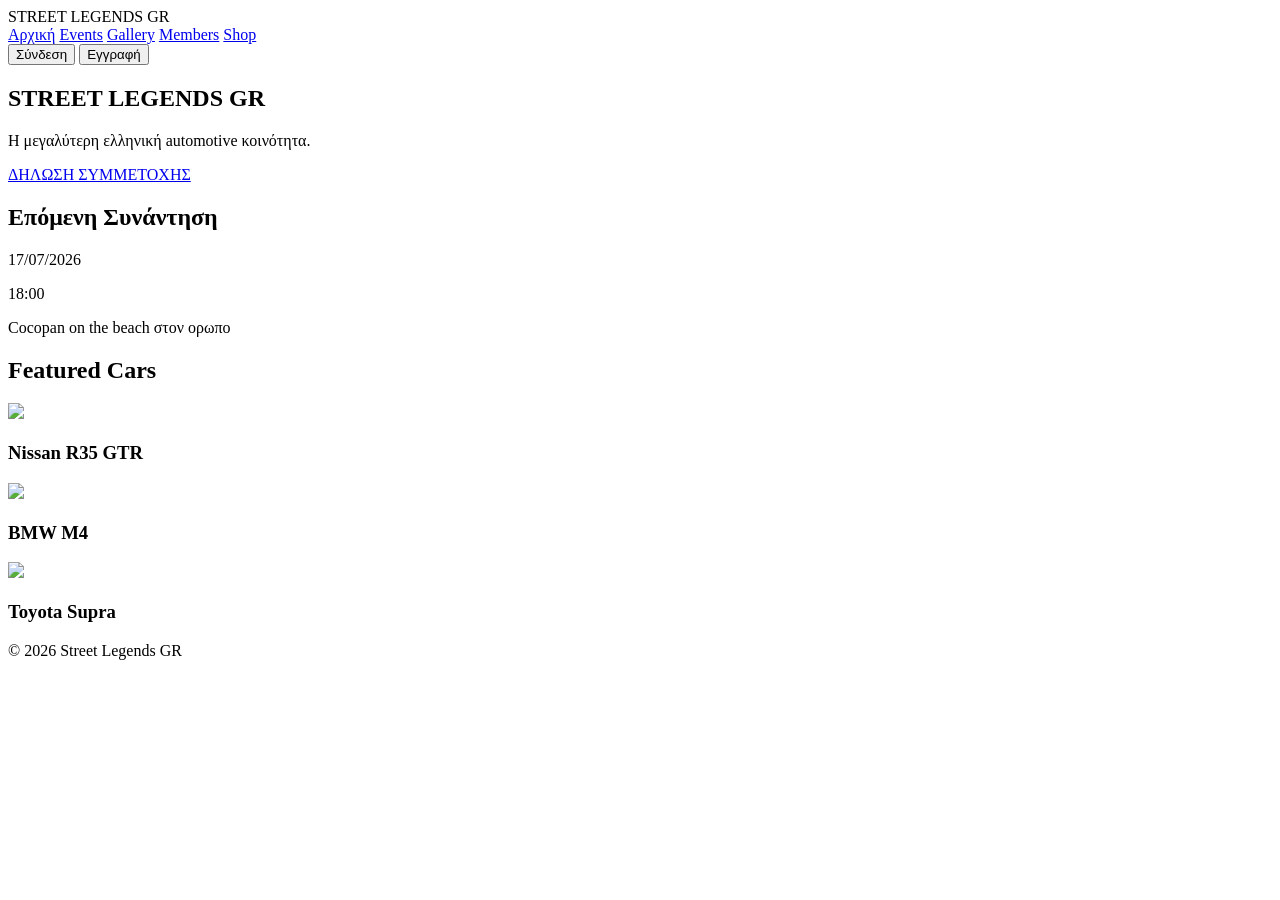
==== intex.html @ 61adfa77 "Create intex.html" ====
<!DOCTYPE html>
<html lang="el">
<head>
<meta charset="UTF-8">
<meta name="viewport" content="width=device-width, initial-scale=1.0">
<title>Street Legends GR</title>

<link rel="stylesheet" href="style.css">

<link href="https://fonts.googleapis.com/css2?family=Orbitron:wght@400;700&display=swap" rel="stylesheet">
</head>

<body>

<header>
<div class="logo">
STREET LEGENDS GR
</div>

<nav>
<a href="#">Αρχική</a>
<a href="#">Events</a>
<a href="#">Gallery</a>
<a href="#">Members</a>
<a href="#">Shop</a>
</nav>

<div class="auth">
<button>Σύνδεση</button>
<button class="gold">Εγγραφή</button>
</div>
</header>

<section class="hero">

<div class="overlay">

<h1>STREET LEGENDS GR</h1>

<p>
Η μεγαλύτερη ελληνική automotive κοινότητα.
</p>

<a href="#" class="cta">
ΔΗΛΩΣΗ ΣΥΜΜΕΤΟΧΗΣ
</a>

</div>

</section>

<section class="event-box">

<h2>Επόμενη Συνάντηση</h2>

<p>17/07/2026</p>
<p>18:00</p>
<p>Cocopan on the beach στον ορωπο</p>

</section>

<section class="featured">

<h2>Featured Cars</h2>

<div class="cars">

<div class="card">
<img src="assets/gallery1.jpg">
<h3>Nissan R35 GTR</h3>
</div>

<div class="card">
<img src="assets/gallery2.jpg">
<h3>BMW M4</h3>
</div>

<div class="card">
<img src="assets/gallery3.jpg">
<h3>Toyota Supra</h3>
</div>

</div>

</section>

<footer>

<p>© 2026 Street Legends GR</p>

</footer>

<script src="script.js"></script>

</body>
</html>
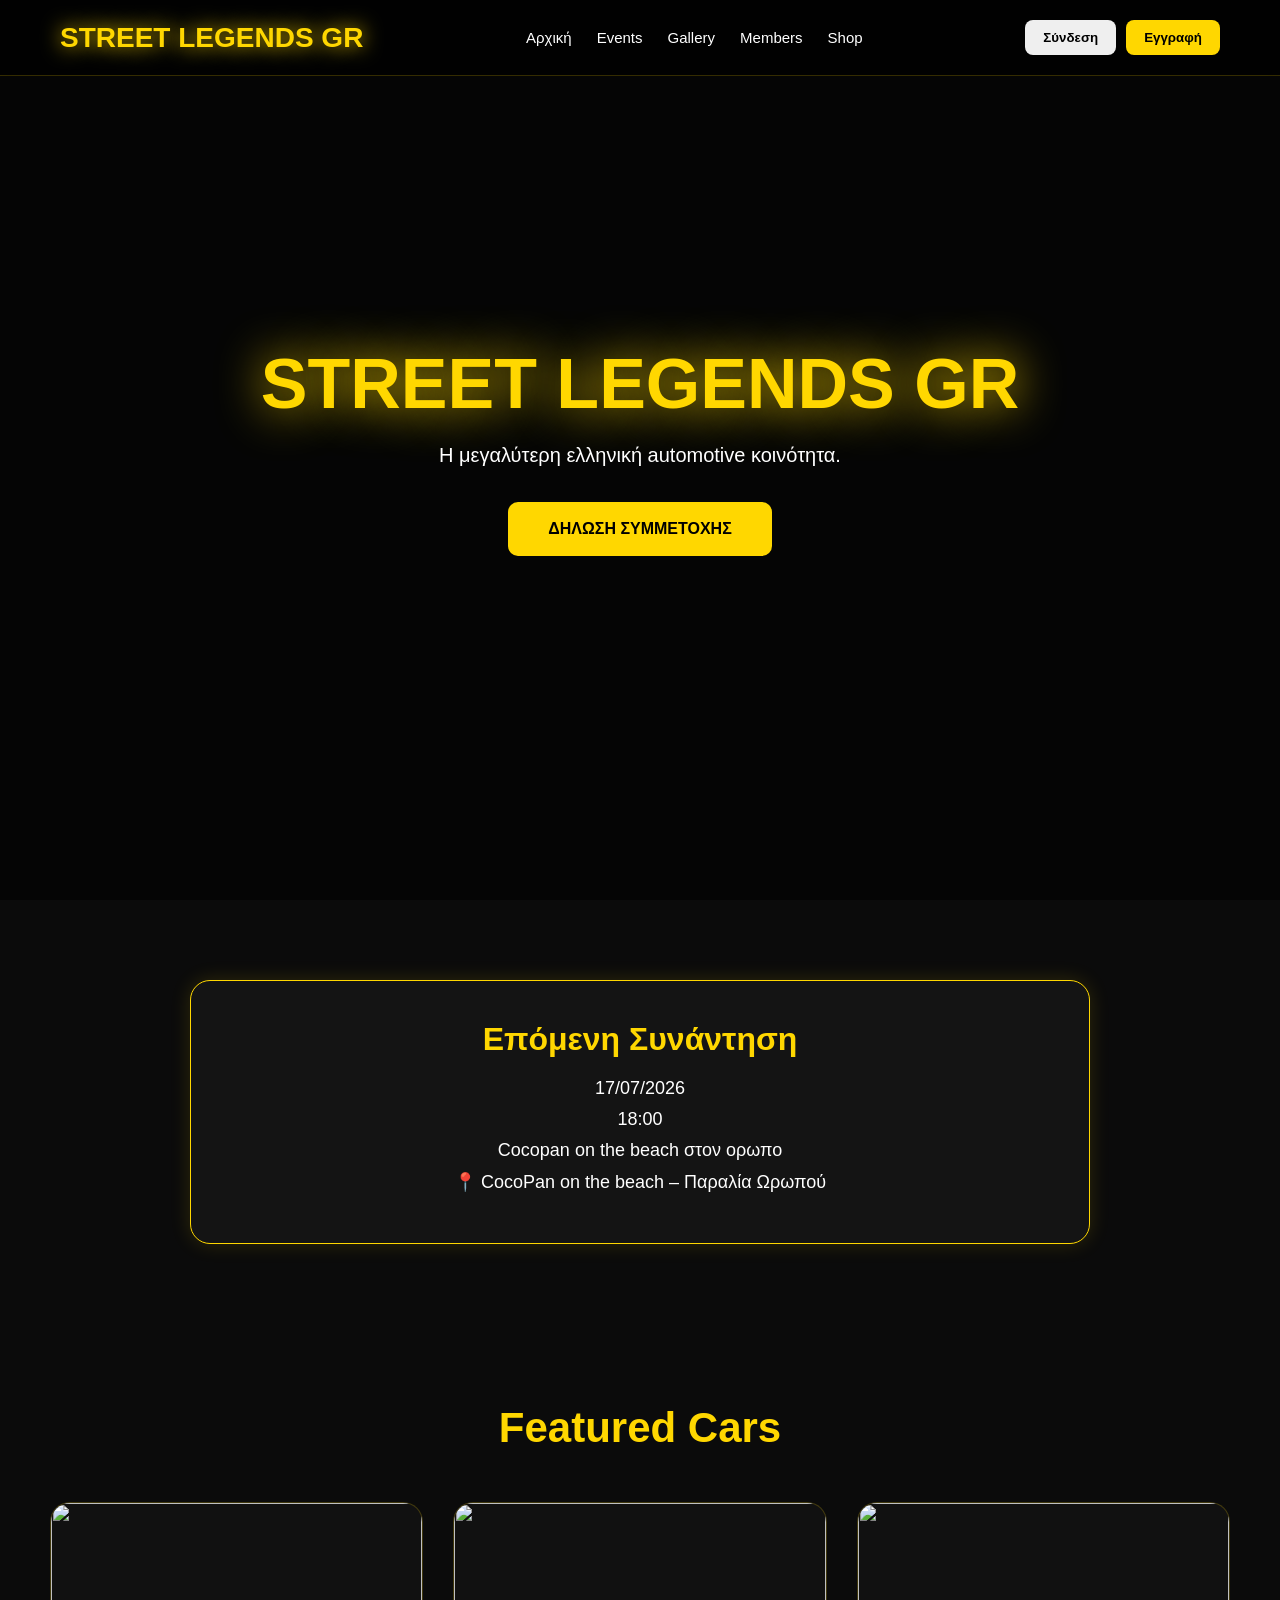
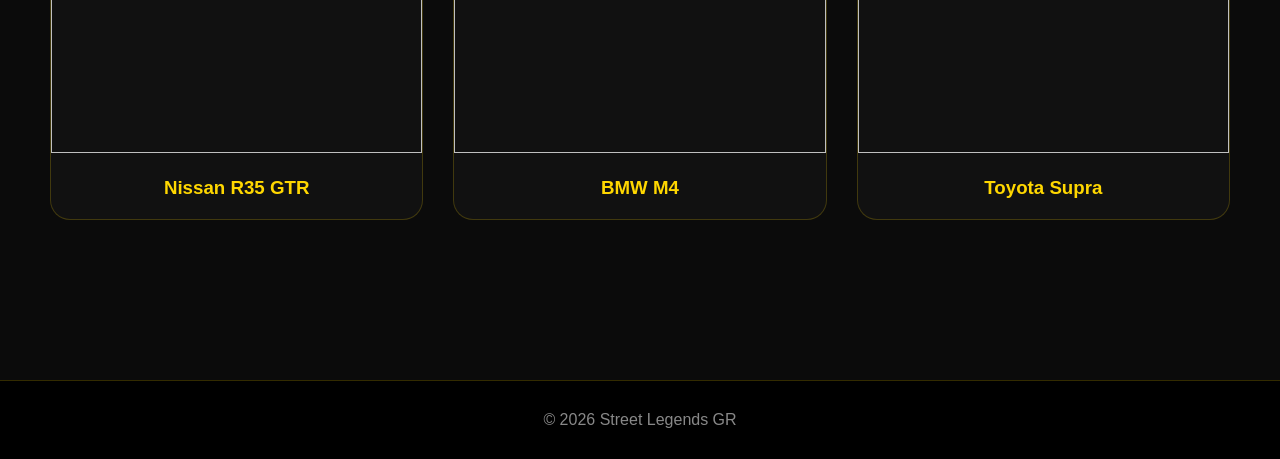
==== commit 2c6a1252: "Update intex.html" ====
--- a/intex.html
+++ b/intex.html
@@ -56,7 +56,8 @@
 <p>17/07/2026</p>
 <p>18:00</p>
 <p>Cocopan on the beach στον ορωπο</p>
-
+<p>📍 CocoPan on the beach – Παραλία Ωρωπού</p>
+  
 </section>
 
 <section class="featured">
--- a/style.css
+++ b/style.css
@@ -0,0 +1,277 @@
+*{
+margin:0;
+padding:0;
+box-sizing:border-box;
+font-family:'Orbitron',sans-serif;
+}
+
+body{
+background:#0b0b0b;
+color:white;
+overflow-x:hidden;
+}
+
+header{
+position:fixed;
+top:0;
+left:0;
+width:100%;
+padding:20px 60px;
+display:flex;
+justify-content:space-between;
+align-items:center;
+background:rgba(0,0,0,.7);
+backdrop-filter:blur(10px);
+z-index:1000;
+border-bottom:1px solid rgba(255,215,0,.2);
+}
+
+.logo{
+font-size:28px;
+font-weight:700;
+color:#FFD700;
+text-shadow:0 0 20px #FFD700;
+}
+
+nav{
+display:flex;
+gap:25px;
+}
+
+nav a{
+text-decoration:none;
+color:white;
+font-size:15px;
+transition:.3s;
+}
+
+nav a:hover{
+color:#FFD700;
+}
+
+.auth{
+display:flex;
+gap:10px;
+}
+
+.auth button{
+padding:10px 18px;
+border:none;
+cursor:pointer;
+border-radius:8px;
+font-weight:600;
+}
+
+.auth .gold{
+background:#FFD700;
+color:black;
+}
+
+.hero{
+height:100vh;
+background:url('assets/hero-r35.jpg') center center/cover;
+display:flex;
+align-items:center;
+justify-content:center;
+text-align:center;
+position:relative;
+}
+
+.overlay{
+position:absolute;
+width:100%;
+height:100%;
+background:rgba(0,0,0,.55);
+display:flex;
+flex-direction:column;
+justify-content:center;
+align-items:center;
+}
+
+.hero h1{
+font-size:70px;
+color:#FFD700;
+text-shadow:0 0 35px #FFD700;
+margin-bottom:20px;
+}
+
+.hero p{
+font-size:20px;
+max-width:700px;
+margin-bottom:35px;
+}
+
+.cta{
+padding:18px 40px;
+background:#FFD700;
+color:black;
+font-weight:bold;
+text-decoration:none;
+border-radius:10px;
+transition:.3s;
+}
+
+.cta:hover{
+transform:scale(1.08);
+box-shadow:0 0 30px #FFD700;
+}
+
+.event-box{
+width:90%;
+max-width:900px;
+margin:80px auto;
+padding:40px;
+background:#141414;
+border:1px solid #FFD700;
+border-radius:20px;
+text-align:center;
+box-shadow:0 0 20px rgba(255,215,0,.15);
+}
+
+.event-box h2{
+color:#FFD700;
+margin-bottom:20px;
+font-size:32px;
+}
+
+.event-box p{
+margin:10px 0;
+font-size:18px;
+}
+
+.featured{
+padding:80px 50px;
+}
+
+.featured h2{
+text-align:center;
+font-size:42px;
+margin-bottom:50px;
+color:#FFD700;
+}
+
+.cars{
+display:grid;
+grid-template-columns:repeat(auto-fit,minmax(300px,1fr));
+gap:30px;
+}
+
+.card{
+background:#111;
+border-radius:20px;
+overflow:hidden;
+transition:.4s;
+border:1px solid rgba(255,215,0,.2);
+}
+
+.card:hover{
+transform:translateY(-10px);
+box-shadow:0 0 30px rgba(255,215,0,.35);
+}
+
+.card img{
+width:100%;
+height:250px;
+object-fit:cover;
+}
+
+.card h3{
+padding:20px;
+text-align:center;
+color:#FFD700;
+}
+
+footer{
+margin-top:80px;
+padding:30px;
+text-align:center;
+background:#000;
+border-top:1px solid rgba(255,215,0,.2);
+}
+
+footer p{
+color:#888;
+}
+
+::-webkit-scrollbar{
+width:8px;
+}
+
+::-webkit-scrollbar-track{
+background:#0b0b0b;
+}
+
+::-webkit-scrollbar-thumb{
+background:#FFD700;
+border-radius:10px;
+}
+
+@media(max-width:768px){
+
+header{
+padding:15px 20px;
+flex-direction:column;
+gap:15px;
+}
+
+.hero h1{
+font-size:40px;
+}
+
+.hero p{
+font-size:16px;
+padding:0 20px;
+}
+
+nav{
+flex-wrap:wrap;
+justify-content:center;
+}
+
+}
+
+.register-container{
+max-width:700px;
+margin:150px auto;
+padding:40px;
+background:#111;
+border:1px solid #FFD700;
+border-radius:20px;
+}
+
+.register-container h1{
+text-align:center;
+color:#FFD700;
+margin-bottom:30px;
+}
+
+.register-container form{
+display:flex;
+flex-direction:column;
+gap:15px;
+}
+
+.register-container input,
+.register-container textarea{
+padding:15px;
+background:#1a1a1a;
+border:1px solid #333;
+color:white;
+border-radius:10px;
+}
+
+.register-container button{
+padding:15px;
+background:#FFD700;
+border:none;
+font-weight:bold;
+cursor:pointer;
+border-radius:10px;
+}
+
+#success{
+margin-top:20px;
+text-align:center;
+color:#00ff66;
+font-weight:bold;
+}
